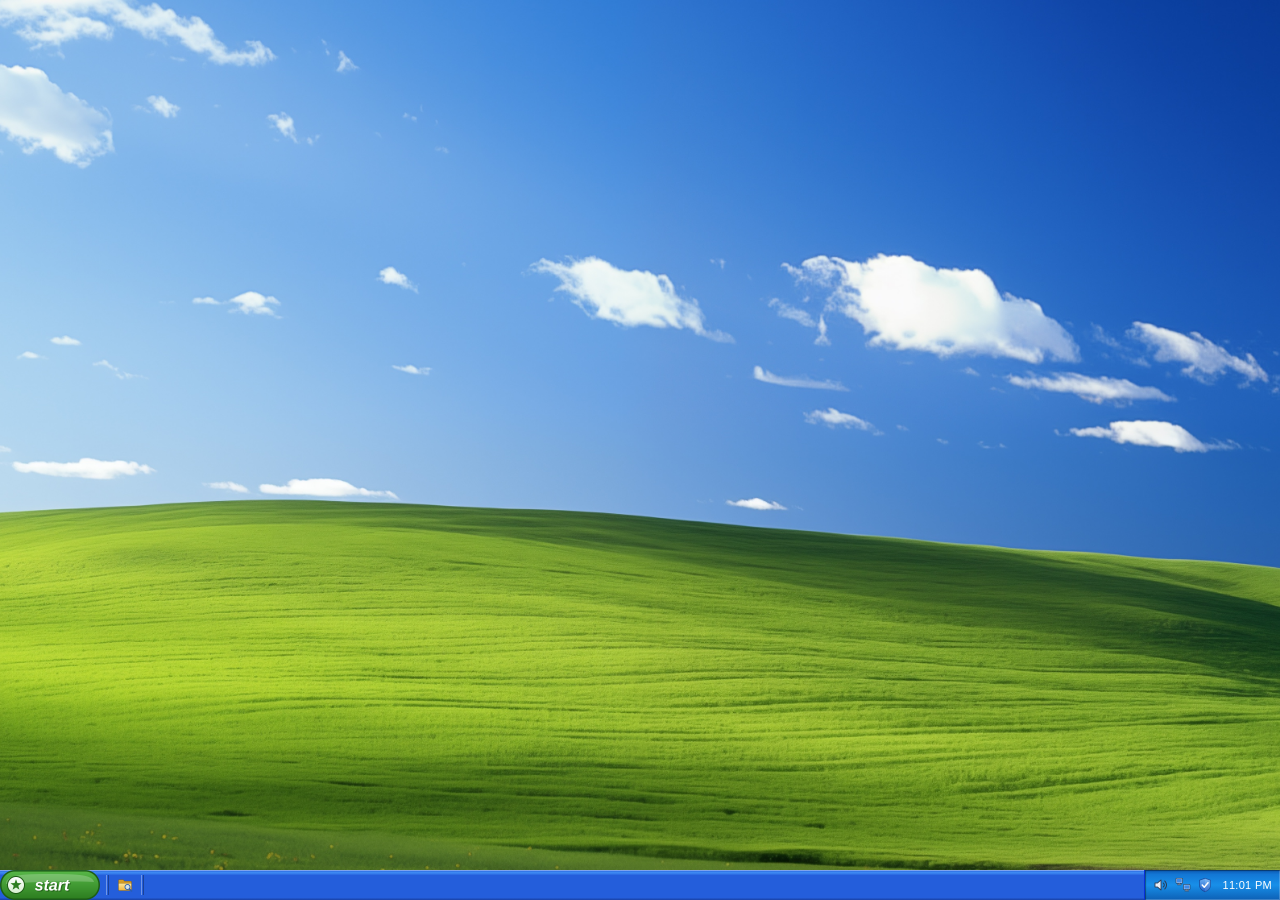
==== index.html @ ba03f67c "feat: complete Windows XP portfolio implementation with Luna desktop, taskbar, start menu, window ma" ====
<!DOCTYPE html>
<html lang="en">
<head>
  <meta charset="UTF-8">
  <meta name="viewport" content="width=device-width, initial-scale=1.0">
  <title>Pratyush Kumar - Windows XP Portfolio</title>
  <meta name="description" content="Personal portfolio of Pratyush Kumar, styled as a classic Windows XP desktop with interactive windows and file explorer.">
  <link rel="icon" href="assets/icons/favicon.png" type="image/png">

  <!-- Windows XP Stylesheets -->
  <link rel="stylesheet" href="css/base.css">
  <link rel="stylesheet" href="css/desktop.css">
  <link rel="stylesheet" href="css/taskbar.css">
  <link rel="stylesheet" href="css/start-menu.css">
  <link rel="stylesheet" href="css/window.css">
  <link rel="stylesheet" href="css/explorer.css">
</head>
<body>
  <noscript>
    <div style="padding: 24px; font-family: Tahoma, sans-serif; background: #ece9d8; color: #000; height: 100vh;">
      <h2>JavaScript Required</h2>
      <p>This Windows XP interactive portfolio requires JavaScript to render desktop windows, navigation, and file viewers.</p>
      <p>Please enable JavaScript in your browser settings to continue.</p>
    </div>
  </noscript>

  <!-- Desktop Surface -->
  <div id="desktop">
    <div id="window-container"></div>
  </div>

  <!-- Start Menu -->
  <nav id="start-menu" aria-label="Start Menu" role="menu">
    <div class="start-header">
      <div class="start-avatar">
        <img src="assets/icons/about-me.png" width="32" height="32" alt="User avatar">
      </div>
      <div class="start-username">Pratyush Kumar</div>
    </div>
    <ul class="start-items">
      <li>
        <button class="start-menu-item" data-window="about-me" role="menuitem" aria-label="Open About Me">
          <img src="assets/icons/about-me.png" width="32" height="32" alt="">
          <span class="start-item-text">
            <span class="start-item-title">About Me</span>
            <span class="start-item-subtitle">Bio, background & quick facts</span>
          </span>
        </button>
      </li>
      <li>
        <button class="start-menu-item" data-window="credibility" role="menuitem" aria-label="Open Credibility">
          <img src="assets/icons/credibility.png" width="32" height="32" alt="">
          <span class="start-item-text">
            <span class="start-item-title">Credibility</span>
            <span class="start-item-subtitle">Experience & achievements</span>
          </span>
        </button>
      </li>
      <li>
        <button class="start-menu-item" data-window="projects" role="menuitem" aria-label="Open Projects">
          <img src="assets/icons/projects.png" width="32" height="32" alt="">
          <span class="start-item-text">
            <span class="start-item-title">Projects</span>
            <span class="start-item-subtitle">Featured works & tech stacks</span>
          </span>
        </button>
      </li>
      <li>
        <button class="start-menu-item" data-window="contact" role="menuitem" aria-label="Open Contact">
          <img src="assets/icons/contact.png" width="32" height="32" alt="">
          <span class="start-item-text">
            <span class="start-item-title">Contact</span>
            <span class="start-item-subtitle">Get in touch & socials</span>
          </span>
        </button>
      </li>
    </ul>
  </nav>

  <!-- Taskbar -->
  <footer id="taskbar" role="region" aria-label="Taskbar">
    <div id="start-button-wrapper">
      <button id="start-button" aria-haspopup="true" aria-expanded="false" aria-label="Start menu">
        <img src="assets/icons/start-button.png" width="100" height="30" alt="Start">
      </button>
    </div>

    <div id="quick-launch">
      <div class="taskbar-divider" aria-hidden="true"></div>
      <button id="quick-launch-explorer" class="quick-launch-btn" title="Launch File Explorer" aria-label="File Explorer">
        <img src="assets/icons/explorer.png" width="16" height="16" alt="Explorer">
      </button>
      <div class="taskbar-divider" aria-hidden="true"></div>
    </div>

    <div id="taskbar-windows" role="group" aria-label="Running Applications"></div>

    <div id="system-tray" role="region" aria-label="System Tray">
      <img src="assets/icons/volume.png" width="16" height="16" class="tray-icon" alt="Volume" title="Volume">
      <img src="assets/icons/network.png" width="16" height="16" class="tray-icon" alt="Network" title="Network Connected">
      <img src="assets/icons/shield.png" width="16" height="16" class="tray-icon" alt="Security" title="Security Status: OK">
      <time id="tray-clock" aria-label="Current Time">12:00 PM</time>
    </div>
  </footer>

  <!-- Scripts in dependency order (Classic scripts, sharing window.XP) -->
  <script src="js/clock.js"></script>
  <script src="js/csv-viewer.js"></script>
  <script src="js/window-manager.js"></script>
  <script src="js/start-menu.js"></script>
  <script src="js/explorer.js"></script>
  <script src="js/main.js"></script>
</body>
</html>
---- css/base.css ----
/* Windows XP Luna - Base Styles & Variables */

:root {
  --xp-font-family: Tahoma, "Trebuchet MS", Verdana, Arial, sans-serif;
  
  /* Luna Blue Palette */
  --xp-blue-primary: #0058e6;
  --xp-blue-light: #3a93ff;
  --xp-blue-dark: #003db8;
  --xp-blue-border: #0055ea;
  --xp-blue-inactive: #7697ca;
  --xp-blue-inactive-border: #7f9db9;

  /* Window & System Colors */
  --xp-cream: #ece9d8;
  --xp-window-bg: #ece9d8;
  --xp-window-content-bg: #ffffff;
  --xp-text-main: #000000;
  --xp-text-muted: #555555;
  --xp-selection-bg: #316ac5;
  --xp-selection-text: #ffffff;
  --xp-border-shadow: #707070;
  --xp-border-light: #ffffff;
  --xp-fallback-bg: #3a6ea5;

  /* Taskbar Palette */
  --xp-taskbar-height: 30px;
  --xp-taskbar-bg: linear-gradient(to bottom, #245edb 0%, #3f8cf3 9%, #245edb 18%, #245edb 92%, #1941a5 100%);
  --xp-tray-bg: linear-gradient(to bottom, #0c59b2 0%, #1377d5 15%, #188fe9 50%, #0d60b5 100%);
  
  /* Gradients */
  --xp-titlebar-active: linear-gradient(to bottom, #0058e6 0%, #3a93ff 12%, #0855dd 40%, #0045cb 88%, #0036a7 100%);
  --xp-titlebar-inactive: linear-gradient(to bottom, #7697ca 0%, #a2bce8 12%, #7a97cb 40%, #6885b8 88%, #5d77a5 100%);
}

*, *::before, *::after {
  box-sizing: border-box;
  margin: 0;
  padding: 0;
}

html, body {
  width: 100%;
  height: 100%;
  overflow: hidden;
  font-family: var(--xp-font-family);
  font-size: 12px;
  color: var(--xp-text-main);
  background-color: var(--xp-fallback-bg);
  -webkit-font-smoothing: antialiased;
  -moz-osx-font-smoothing: grayscale;
  user-select: none;
  -webkit-user-select: none;
}

/* Accessible focus styling */
:focus-visible {
  outline: 1px dotted #000000;
  outline-offset: -2px;
}

/* Reduced motion support */
@media (prefers-reduced-motion: reduce) {
  *, *::before, *::after {
    animation-duration: 0.01ms !important;
    animation-iteration-count: 1 !important;
    transition-duration: 0.01ms !important;
    scroll-behavior: auto !important;
  }
}

/* XP Button Utility */
.xp-button {
  font-family: var(--xp-font-family);
  font-size: 11px;
  color: #000000;
  background: linear-gradient(to bottom, #ffffff 0%, #ece9d8 15%, #dfdccb 85%, #d0cdc0 100%);
  border: 1px solid #003c74;
  border-radius: 3px;
  padding: 3px 12px;
  cursor: pointer;
  box-shadow: inset 1px 1px 0 #ffffff, inset -1px -1px 0 #c2c0b0;
  text-decoration: none;
  display: inline-flex;
  align-items: center;
  justify-content: center;
  gap: 5px;
}

.xp-button:hover {
  background: linear-gradient(to bottom, #fff8e8 0%, #fedb9b 15%, #fec867 85%, #feb93a 100%);
  border-color: #e59700;
}

.xp-button:active {
  background: linear-gradient(to bottom, #dbd7c5 0%, #ece9d8 100%);
  box-shadow: inset 1px 1px 2px rgba(0, 0, 0, 0.4);
}

.xp-button:disabled {
  opacity: 0.6;
  cursor: not-allowed;
  filter: grayscale(1);
}
---- css/desktop.css ----
/* Windows XP Desktop Layer */

#desktop {
  position: absolute;
  top: 0;
  left: 0;
  right: 0;
  bottom: var(--xp-taskbar-height);
  background-color: var(--xp-fallback-bg);
  background-image: url("../assets/wallpaper/background.jpg");
  background-size: cover;
  background-position: center;
  background-repeat: no-repeat;
  overflow: hidden;
}

#window-container {
  position: absolute;
  top: 0;
  left: 0;
  width: 100%;
  height: 100%;
  pointer-events: none;
}

#window-container > * {
  pointer-events: auto;
}
---- css/taskbar.css ----
/* Windows XP Taskbar */

#taskbar {
  position: fixed;
  bottom: 0;
  left: 0;
  right: 0;
  height: var(--xp-taskbar-height);
  background: var(--xp-taskbar-bg);
  display: flex;
  align-items: center;
  z-index: 10000;
  box-shadow: inset 0 1px 0 rgba(255, 255, 255, 0.4);
  user-select: none;
}

/* Start Button */
#start-button-wrapper {
  flex-shrink: 0;
  height: 30px;
}

#start-button {
  background: none;
  border: none;
  padding: 0;
  margin: 0;
  width: 100px;
  height: 30px;
  cursor: pointer;
  display: block;
  outline: none;
  border-radius: 0 8px 8px 0;
}

#start-button img {
  width: 100px;
  height: 30px;
  display: block;
  pointer-events: none;
}

#start-button:hover img {
  filter: brightness(1.06);
}

#start-button:active img,
#start-button.active img {
  filter: brightness(0.9) contrast(1.1);
}

#start-button:focus-visible {
  outline: 1px dotted #ffffff;
  outline-offset: -2px;
}

/* Quick Launch Area */
#quick-launch {
  display: flex;
  align-items: center;
  height: 100%;
  padding: 0 4px;
  gap: 3px;
  position: relative;
  flex-shrink: 0;
}

.taskbar-divider {
  width: 3px;
  height: 20px;
  margin: 0 2px;
  border-left: 1px solid rgba(255, 255, 255, 0.35);
  border-right: 1px solid rgba(0, 0, 0, 0.3);
}

.quick-launch-btn {
  background: transparent;
  border: 1px solid transparent;
  border-radius: 2px;
  padding: 2px;
  cursor: pointer;
  display: flex;
  align-items: center;
  justify-content: center;
  width: 22px;
  height: 22px;
}

.quick-launch-btn:hover {
  background: rgba(255, 255, 255, 0.2);
  border-color: rgba(255, 255, 255, 0.4);
}

.quick-launch-btn:active {
  background: rgba(0, 0, 0, 0.2);
  border-color: rgba(0, 0, 0, 0.4);
}

.quick-launch-btn img {
  width: 16px;
  height: 16px;
  display: block;
}

/* Open Windows List in Taskbar */
#taskbar-windows {
  display: flex;
  align-items: center;
  gap: 3px;
  flex: 1;
  height: 100%;
  padding: 0 4px;
  overflow-x: hidden;
}

.taskbar-item {
  display: flex;
  align-items: center;
  gap: 5px;
  height: 24px;
  min-width: 36px;
  max-width: 160px;
  padding: 0 6px;
  background: linear-gradient(to bottom, #3c8bf0 0%, #225ad7 15%, #1841a3 100%);
  border: 1px solid #002275;
  border-radius: 3px;
  box-shadow: inset 1px 1px 0 rgba(255, 255, 255, 0.4);
  color: #ffffff;
  font-family: var(--xp-font-family);
  font-size: 11px;
  cursor: pointer;
  outline: none;
  text-align: left;
  flex: 1 1 auto;
}

.taskbar-item:hover {
  background: linear-gradient(to bottom, #5ba2ff 0%, #3a75e8 15%, #2554bd 100%);
}

.taskbar-item.active {
  background: linear-gradient(to bottom, #143588 0%, #1a44aa 20%, #2458c8 100%);
  box-shadow: inset 1px 1px 2px rgba(0, 0, 0, 0.7);
  border-color: #0b2156;
}

.taskbar-item img {
  width: 16px;
  height: 16px;
  flex-shrink: 0;
}

.taskbar-item-title {
  white-space: nowrap;
  overflow: hidden;
  text-overflow: ellipsis;
  flex: 1;
}

/* System Tray */
#system-tray {
  height: 100%;
  background: var(--xp-tray-bg);
  border-left: 1px solid #0831d9;
  box-shadow: inset 1px 1px 1px rgba(0, 0, 0, 0.4), inset -1px -1px 0 rgba(255, 255, 255, 0.2);
  display: flex;
  align-items: center;
  padding: 0 8px;
  gap: 6px;
  flex-shrink: 0;
}

.tray-icon {
  width: 16px;
  height: 16px;
  display: block;
}

#tray-clock {
  color: #ffffff;
  font-size: 11px;
  padding-left: 4px;
  cursor: default;
  white-space: nowrap;
  letter-spacing: 0.3px;
}

/* Responsive adjustments */
@media (max-width: 700px) {
  .taskbar-item-title {
    display: none;
  }
  .taskbar-item {
    max-width: 32px;
    min-width: 28px;
    padding: 0;
    justify-content: center;
  }
  #quick-launch {
    padding: 0 2px;
  }
}
---- css/start-menu.css ----
/* Windows XP Start Menu */

#start-menu {
  position: fixed;
  bottom: var(--xp-taskbar-height);
  left: 0;
  width: 280px;
  max-width: 95vw;
  background-color: #ffffff;
  border: 2px solid #0055ea;
  border-bottom: none;
  border-radius: 8px 8px 0 0;
  box-shadow: 2px -3px 12px rgba(0, 0, 0, 0.45);
  display: none;
  flex-direction: column;
  z-index: 10001;
  overflow: hidden;
  user-select: none;
}

#start-menu.open {
  display: flex;
}

/* Header */
.start-header {
  background: linear-gradient(to bottom, #1852cf 0%, #2062dc 15%, #2467e2 100%);
  padding: 10px 14px;
  display: flex;
  align-items: center;
  gap: 10px;
  border-bottom: 2px solid #ff9b00;
  box-shadow: inset 0 1px 0 rgba(255, 255, 255, 0.4);
}

.start-avatar {
  width: 38px;
  height: 38px;
  border-radius: 4px;
  border: 2px solid #ffffff;
  box-shadow: 0 1px 3px rgba(0, 0, 0, 0.5);
  background-color: #3a6ea5;
  display: flex;
  align-items: center;
  justify-content: center;
  overflow: hidden;
}

.start-avatar img {
  width: 32px;
  height: 32px;
}

.start-username {
  color: #ffffff;
  font-size: 14px;
  font-weight: bold;
  text-shadow: 1px 1px 2px rgba(0, 0, 0, 0.8);
  letter-spacing: 0.3px;
}

/* Menu Items List */
.start-items {
  list-style: none;
  padding: 6px 4px;
  display: flex;
  flex-direction: column;
  gap: 2px;
  background-color: #ffffff;
}

.start-menu-item {
  width: 100%;
  display: flex;
  align-items: center;
  gap: 12px;
  padding: 8px 10px;
  border: 1px solid transparent;
  border-radius: 3px;
  background: transparent;
  cursor: pointer;
  text-align: left;
  font-family: var(--xp-font-family);
  transition: none;
  outline: none;
}

.start-menu-item:hover,
.start-menu-item:focus-visible {
  background: #316ac5;
  border-color: #1941a5;
}

.start-menu-item img {
  width: 32px;
  height: 32px;
  flex-shrink: 0;
}

.start-item-text {
  display: flex;
  flex-direction: column;
}

.start-item-title {
  font-size: 12px;
  font-weight: bold;
  color: #000000;
}

.start-item-subtitle {
  font-size: 10px;
  color: #666666;
}

.start-menu-item:hover .start-item-title,
.start-menu-item:focus-visible .start-item-title,
.start-menu-item:hover .start-item-subtitle,
.start-menu-item:focus-visible .start-item-subtitle {
  color: #ffffff;
}
---- css/window.css ----
/* Windows XP Window Manager Styles */

.xp-window {
  position: absolute;
  display: flex;
  flex-direction: column;
  background-color: var(--xp-cream);
  border: 3px solid var(--xp-blue-border);
  border-radius: 8px 8px 0 0;
  box-shadow: 2px 4px 16px rgba(0, 0, 0, 0.45);
  min-width: 300px;
  min-height: 200px;
  overflow: hidden;
  user-select: none;
}

.xp-window.inactive {
  border-color: var(--xp-blue-inactive-border);
}

.xp-window.minimized {
  display: none !important;
}

.xp-window.maximized {
  top: 0 !important;
  left: 0 !important;
  width: 100% !important;
  height: 100% !important;
  border-radius: 0 !important;
  border: none !important;
  box-shadow: none !important;
}

/* Title Bar */
.window-titlebar {
  height: 28px;
  background: var(--xp-titlebar-active);
  display: flex;
  align-items: center;
  justify-content: space-between;
  padding: 0 4px 0 6px;
  color: #ffffff;
  cursor: default;
  touch-action: none;
  border-radius: 5px 5px 0 0;
  flex-shrink: 0;
}

.xp-window.inactive .window-titlebar {
  background: var(--xp-titlebar-inactive);
}

.xp-window.maximized .window-titlebar {
  border-radius: 0;
}

.titlebar-info {
  display: flex;
  align-items: center;
  gap: 6px;
  flex: 1;
  overflow: hidden;
}

.titlebar-icon {
  width: 16px;
  height: 16px;
  flex-shrink: 0;
  pointer-events: none;
}

.titlebar-title {
  font-size: 12px;
  font-weight: bold;
  text-shadow: 1px 1px 1px rgba(0, 0, 0, 0.8);
  white-space: nowrap;
  overflow: hidden;
  text-overflow: ellipsis;
}

.xp-window.inactive .titlebar-title {
  color: #e4eaf5;
  text-shadow: none;
}

/* Window Control Buttons */
.window-controls {
  display: flex;
  align-items: center;
  gap: 2px;
  flex-shrink: 0;
}

.win-btn {
  background: transparent;
  border: none;
  padding: 0;
  margin: 0;
  cursor: pointer;
  display: flex;
  align-items: center;
  justify-content: center;
  width: 21px;
  height: 21px;
  outline: none;
}

.win-btn img {
  width: 21px;
  height: 21px;
  display: block;
  pointer-events: none;
}

.win-btn:hover img {
  filter: brightness(1.12);
}

.win-btn:active img {
  filter: brightness(0.88);
}

.win-btn:focus-visible {
  outline: 1px dotted #ffffff;
}

/* Window Body */
.window-body {
  flex: 1;
  display: flex;
  flex-direction: column;
  overflow: hidden;
  background-color: var(--xp-cream);
  padding: 3px;
}

.window-content {
  flex: 1;
  background-color: var(--xp-window-content-bg);
  border: 1px solid #7f9db9;
  border-top-color: #555555;
  border-left-color: #555555;
  overflow: auto;
  padding: 16px;
  user-select: text;
  font-size: 12px;
  line-height: 1.5;
  color: #000000;
}

/* Status Bar */
.window-statusbar {
  height: 20px;
  background-color: var(--xp-cream);
  border-top: 1px solid #d4d0c8;
  display: flex;
  align-items: center;
  padding: 0 6px;
  font-size: 11px;
  color: #444444;
  flex-shrink: 0;
  gap: 8px;
}

.statusbar-panel {
  border: 1px inset #d4d0c8;
  padding: 1px 4px;
  height: 16px;
  display: flex;
  align-items: center;
}

/* Content Typography & Shared Widgets */
.content-section {
  margin-bottom: 20px;
}

.content-section:last-child {
  margin-bottom: 0;
}

.content-title {
  font-size: 16px;
  font-weight: bold;
  color: #0a246a;
  border-bottom: 2px solid #0055ea;
  padding-bottom: 4px;
  margin-bottom: 12px;
}

.content-subtitle {
  font-size: 13px;
  font-weight: bold;
  color: #245edb;
  margin: 12px 0 6px 0;
}

.content-lead {
  font-size: 13px;
  color: #222222;
  margin-bottom: 12px;
  line-height: 1.6;
}

/* About Me specific */
.bio-layout {
  display: flex;
  gap: 16px;
  margin-bottom: 16px;
  align-items: flex-start;
}

.bio-text {
  flex: 1;
}

.quick-facts {
  list-style: none;
  background-color: #f7f6f0;
  border: 1px solid #d4d0c8;
  padding: 10px 12px;
  border-radius: 4px;
  display: flex;
  flex-direction: column;
  gap: 6px;
}

.quick-facts li {
  display: flex;
  gap: 8px;
}

.fact-label {
  font-weight: bold;
  color: #0a246a;
  min-width: 90px;
}

/* Credibility items */
.cred-list {
  list-style: none;
  display: flex;
  flex-direction: column;
  gap: 12px;
}

.cred-item {
  border: 1px solid #d4d0c8;
  background-color: #faf9f5;
  padding: 10px 12px;
  border-radius: 3px;
  border-left: 4px solid #0055ea;
}

.cred-item-header {
  display: flex;
  align-items: baseline;
  justify-content: space-between;
  gap: 8px;
  margin-bottom: 4px;
}

.cred-title {
  font-size: 13px;
  font-weight: bold;
  color: #000000;
}

.cred-year {
  font-size: 11px;
  font-weight: bold;
  color: #0055ea;
  background: #e6efff;
  padding: 2px 6px;
  border-radius: 3px;
}

.cred-desc {
  font-size: 12px;
  color: #444444;
  line-height: 1.4;
}

/* Projects cards */
.projects-grid {
  display: flex;
  flex-direction: column;
  gap: 14px;
}

.project-card {
  border: 1px solid #b5b1a0;
  background-color: #faf9f5;
  padding: 12px 14px;
  border-radius: 4px;
  box-shadow: 1px 1px 3px rgba(0, 0, 0, 0.05);
}

.project-card-header {
  margin-bottom: 6px;
}

.project-card-title {
  font-size: 14px;
  font-weight: bold;
  color: #0a246a;
}

.project-desc {
  font-size: 12px;
  color: #333333;
  margin-bottom: 10px;
  line-height: 1.5;
}

.project-tags {
  display: flex;
  flex-wrap: wrap;
  gap: 5px;
  margin-bottom: 10px;
}

.project-tag {
  background-color: #e4eefb;
  border: 1px solid #a3c4f3;
  color: #083b8a;
  font-size: 10px;
  padding: 2px 6px;
  border-radius: 3px;
}

.project-links {
  display: flex;
  gap: 8px;
}

/* Contact items */
.contact-list {
  list-style: none;
  display: flex;
  flex-direction: column;
  gap: 10px;
  margin-bottom: 16px;
}

.contact-item {
  display: flex;
  align-items: center;
  gap: 10px;
  padding: 8px 10px;
  background: #faf9f5;
  border: 1px solid #d4d0c8;
  border-radius: 3px;
}

.contact-label {
  font-weight: bold;
  min-width: 80px;
  color: #0a246a;
}

.contact-link {
  color: #0055ea;
  text-decoration: underline;
  word-break: break-all;
}

.copy-feedback {
  font-size: 11px;
  color: #008800;
  font-weight: bold;
  margin-left: 8px;
  display: none;
}

.copy-feedback.show {
  display: inline;
}

/* Loading & Error States */
.window-state-box {
  display: flex;
  flex-direction: column;
  align-items: center;
  justify-content: center;
  height: 100%;
  padding: 20px;
  text-align: center;
  color: #555555;
}

.window-error-box {
  border: 1px solid #d9534f;
  background-color: #fdf7f7;
  color: #a94442;
  padding: 16px;
  border-radius: 4px;
}

.window-error-box h3 {
  margin-bottom: 6px;
  color: #c9302c;
}

/* Responsive Window Rules */
@media (max-width: 700px) {
  .xp-window {
    top: 0 !important;
    left: 0 !important;
    width: 100% !important;
    height: 100% !important;
    border-radius: 0 !important;
    border: none !important;
    box-shadow: none !important;
  }
  .window-titlebar {
    border-radius: 0 !important;
  }
}
---- css/explorer.css ----
/* Windows XP File Explorer & Viewers Styles */

.explorer-window-layout {
  display: flex;
  flex-direction: column;
  height: 100%;
  width: 100%;
  overflow: hidden;
  background-color: var(--xp-cream);
}

/* Toolbar */
.explorer-toolbar {
  display: flex;
  align-items: center;
  gap: 4px;
  padding: 3px 6px;
  background-color: var(--xp-cream);
  border-bottom: 1px solid #d4d0c8;
  flex-shrink: 0;
}

.explorer-toolbar-btn {
  display: inline-flex;
  align-items: center;
  gap: 4px;
  background: transparent;
  border: 1px solid transparent;
  border-radius: 3px;
  padding: 3px 6px;
  font-family: var(--xp-font-family);
  font-size: 11px;
  color: #000000;
  cursor: pointer;
  outline: none;
}

.explorer-toolbar-btn:not(:disabled):hover {
  background: linear-gradient(to bottom, #ffffff, #ece9d8);
  border-color: #707070;
  box-shadow: inset 1px 1px 0 #ffffff;
}

.explorer-toolbar-btn:not(:disabled):active {
  background: #dbd7c5;
  box-shadow: inset 1px 1px 2px rgba(0, 0, 0, 0.4);
}

.explorer-toolbar-btn:disabled {
  opacity: 0.4;
  cursor: not-allowed;
  filter: grayscale(1);
}

.explorer-toolbar-btn img {
  width: 16px;
  height: 16px;
  display: block;
}

.toolbar-separator {
  width: 1px;
  height: 18px;
  background-color: #d4d0c8;
  margin: 0 4px;
}

/* Address Bar */
.explorer-address-bar {
  display: flex;
  align-items: center;
  gap: 6px;
  padding: 3px 6px;
  background-color: var(--xp-cream);
  border-bottom: 1px solid #999999;
  flex-shrink: 0;
}

.address-label {
  font-size: 11px;
  color: #444444;
}

.address-input-box {
  flex: 1;
  height: 22px;
  background-color: #ffffff;
  border: 1px solid #7f9db9;
  display: flex;
  align-items: center;
  padding: 0 6px;
  gap: 4px;
  font-size: 11px;
  color: #000000;
  overflow: hidden;
  white-space: nowrap;
}

.address-input-box img {
  width: 16px;
  height: 16px;
  flex-shrink: 0;
}

.address-text {
  overflow: hidden;
  text-overflow: ellipsis;
  user-select: text;
}

/* Main Explorer Pane */
.explorer-pane {
  flex: 1;
  background-color: #ffffff;
  border: 1px solid #7f9db9;
  border-top-color: #555555;
  border-left-color: #555555;
  margin: 2px 3px;
  overflow-y: auto;
  padding: 12px;
  user-select: none;
}

.explorer-grid {
  display: grid;
  grid-template-columns: repeat(auto-fill, minmax(84px, 1fr));
  gap: 12px 8px;
  align-items: start;
}

.explorer-item {
  display: flex;
  flex-direction: column;
  align-items: center;
  text-align: center;
  cursor: pointer;
  padding: 4px;
  border: 1px solid transparent;
  border-radius: 2px;
  background: transparent;
  outline: none;
  width: 100%;
}

.explorer-item:hover {
  background-color: #eef5ff;
  border-color: #b5d5ff;
}

.explorer-item.selected,
.explorer-item:focus-visible {
  background-color: #dbeaff;
  border-color: #7da2ce;
}

.explorer-item img {
  width: 32px;
  height: 32px;
  display: block;
  pointer-events: none;
}

.explorer-item-name {
  font-family: var(--xp-font-family);
  font-size: 11px;
  color: #000000;
  margin-top: 4px;
  word-break: break-word;
  max-width: 100%;
  padding: 1px 3px;
  border-radius: 2px;
  line-height: 1.2;
}

.explorer-item.selected .explorer-item-name,
.explorer-item:focus-visible .explorer-item-name {
  background-color: var(--xp-selection-bg);
  color: var(--xp-selection-text);
}

/* CSV Viewer */
.csv-viewer-container {
  display: flex;
  flex-direction: column;
  height: 100%;
  width: 100%;
  overflow: hidden;
}

.csv-toolbar {
  display: flex;
  align-items: center;
  justify-content: space-between;
  padding: 6px 10px;
  background-color: var(--xp-cream);
  border-bottom: 1px solid #d4d0c8;
  flex-shrink: 0;
  gap: 10px;
}

.csv-meta-info {
  display: flex;
  align-items: center;
  gap: 10px;
  font-size: 11px;
}

.csv-badge {
  background-color: #e4eefb;
  border: 1px solid #a3c4f3;
  color: #083b8a;
  padding: 2px 6px;
  border-radius: 3px;
  font-weight: bold;
}

.csv-table-wrapper {
  flex: 1;
  overflow: auto;
  background-color: #ffffff;
  border: 1px solid #7f9db9;
  border-top-color: #555555;
  border-left-color: #555555;
  margin: 2px 3px;
}

.csv-table {
  width: 100%;
  border-collapse: collapse;
  font-family: var(--xp-font-family);
  font-size: 11px;
  text-align: left;
}

.csv-table th {
  position: sticky;
  top: 0;
  background: linear-gradient(to bottom, #f7f6f0 0%, #ebe7d6 100%);
  border: 1px solid #c2c0b0;
  border-top: none;
  padding: 5px 8px;
  font-weight: bold;
  color: #000000;
  white-space: nowrap;
  box-shadow: 0 1px 2px rgba(0, 0, 0, 0.1);
  z-index: 2;
}

.csv-table td {
  border: 1px solid #e0dfd5;
  padding: 4px 8px;
  white-space: nowrap;
  color: #111111;
  user-select: text;
}

.csv-table tr:nth-child(even) td {
  background-color: #fbfbf8;
}

.csv-table tr:hover td {
  background-color: #edf4ff;
}

.csv-row-note {
  padding: 6px 10px;
  font-size: 11px;
  color: #666666;
  font-style: italic;
  background-color: #f7f6f0;
  border-top: 1px solid #d4d0c8;
}

/* PDF Viewer */
.pdf-viewer-container {
  display: flex;
  flex-direction: column;
  height: 100%;
  width: 100%;
  overflow: hidden;
}

.pdf-toolbar {
  display: flex;
  align-items: center;
  justify-content: space-between;
  padding: 6px 10px;
  background-color: var(--xp-cream);
  border-bottom: 1px solid #d4d0c8;
  flex-shrink: 0;
  gap: 10px;
}

.pdf-frame-wrapper {
  flex: 1;
  border: 1px solid #7f9db9;
  border-top-color: #555555;
  border-left-color: #555555;
  margin: 2px 3px;
  background-color: #525659;
  position: relative;
}

.pdf-frame {
  width: 100%;
  height: 100%;
  border: none;
  display: block;
}
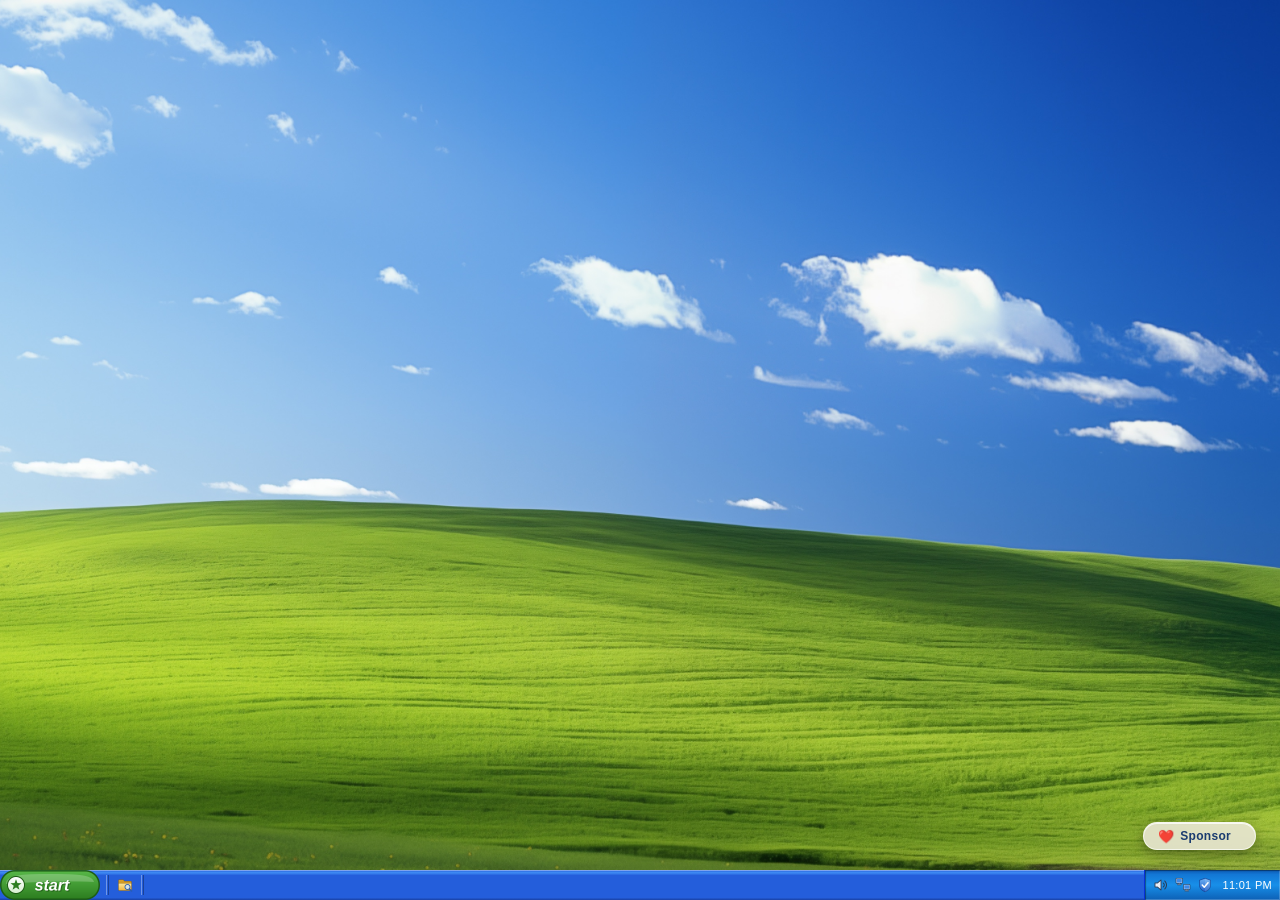
==== commit 2b6ecef4: "feat: add desktop sponsor pill with Razorpay payment button" ====
--- a/index.html
+++ b/index.html
@@ -14,6 +14,7 @@
   <link rel="stylesheet" href="css/start-menu.css">
   <link rel="stylesheet" href="css/window.css">
   <link rel="stylesheet" href="css/explorer.css">
+  <link rel="stylesheet" href="css/certifications.css">
 </head>
 <body>
   <noscript>
@@ -26,6 +27,19 @@
 
   <!-- Desktop Surface -->
   <div id="desktop">
+    <!-- Native Desktop Surface Item: Sponsor Pill -->
+    <div id="desktop-sponsor-pill" class="xp-desktop-sponsor-pill" role="complementary" aria-label="Sponsor Creator">
+      <div class="sponsor-pill-label">
+        <span class="sponsor-icon" aria-hidden="true">❤️</span>
+        <span class="sponsor-text">Sponsor</span>
+      </div>
+      <div class="sponsor-pill-action">
+        <form>
+          <script src="https://checkout.razorpay.com/v1/payment-button.js" data-payment_button_id="pl_U4bDwhWftmAWIS" async></script>
+        </form>
+      </div>
+    </div>
+
     <div id="window-container"></div>
   </div>
 
@@ -109,6 +123,8 @@
   <script src="js/window-manager.js"></script>
   <script src="js/start-menu.js"></script>
   <script src="js/explorer.js"></script>
+  <script src="js/picture-viewer.js"></script>
+  <script src="js/certifications.js"></script>
   <script src="js/main.js"></script>
 </body>
 </html>
--- a/css/desktop.css
+++ b/css/desktop.css
@@ -26,3 +26,105 @@
 #window-container > * {
   pointer-events: auto;
 }
+
+/* ==========================================================================
+   Desktop Surface Item: Minimalist Sponsor Pill
+   ========================================================================== */
+
+#desktop-sponsor-pill {
+  position: absolute;
+  bottom: 20px;
+  right: 24px;
+  display: inline-flex;
+  align-items: center;
+  gap: 12px;
+  padding: 6px 12px 6px 14px;
+  background: rgba(236, 233, 216, 0.88);
+  backdrop-filter: blur(6px);
+  -webkit-backdrop-filter: blur(6px);
+  border: 1px solid rgba(255, 255, 255, 0.7);
+  box-shadow: 0 4px 12px rgba(0, 0, 0, 0.35), inset 0 1px 0 rgba(255, 255, 255, 0.8);
+  border-radius: 24px;
+  z-index: 1;
+  pointer-events: auto;
+  font-family: var(--xp-font-family);
+  transition: transform 0.15s ease, box-shadow 0.15s ease, background-color 0.15s ease;
+  user-select: none;
+}
+
+#desktop-sponsor-pill:hover {
+  background: rgba(236, 233, 216, 0.98);
+  box-shadow: 0 6px 16px rgba(0, 0, 0, 0.45);
+  transform: translateY(-1px);
+}
+
+.sponsor-pill-label {
+  display: flex;
+  align-items: center;
+  gap: 6px;
+  font-size: 12px;
+  font-weight: 700;
+  color: #1a3b70;
+  letter-spacing: 0.3px;
+}
+
+.sponsor-icon {
+  font-size: 13px;
+  line-height: 1;
+}
+
+.sponsor-pill-action {
+  display: flex;
+  align-items: center;
+}
+
+.sponsor-pill-action form {
+  margin: 0;
+  padding: 0;
+  display: flex;
+  align-items: center;
+}
+
+/* Razorpay injects span.razorpay-payment-button > a.PaymentButton (160x40).
+   Size the pill around that native button instead of restyling its internals. */
+.sponsor-pill-action .razorpay-payment-button {
+  display: inline-flex;
+  align-items: center;
+  flex-shrink: 0;
+  transition: filter 0.15s ease;
+}
+
+.sponsor-pill-action .razorpay-payment-button:hover {
+  filter: brightness(1.06);
+}
+
+/* Razorpay's injected stylesheet removes the anchor outline. Restore it. */
+.sponsor-pill-action .PaymentButton:focus-visible {
+  outline: 2px solid #0058e6 !important;
+  outline-offset: 2px !important;
+}
+
+@media (max-width: 700px) {
+  #desktop-sponsor-pill {
+    bottom: 12px;
+    right: 12px;
+    padding: 5px 10px 5px 12px;
+    gap: 8px;
+    border-radius: 20px;
+  }
+
+  .sponsor-pill-label .sponsor-text {
+    font-size: 11px;
+  }
+}
+
+@media (max-width: 340px) {
+  #desktop-sponsor-pill {
+    gap: 6px;
+    padding-left: 10px;
+  }
+
+  .sponsor-pill-label .sponsor-text {
+    display: none;
+  }
+}
--- a/css/window.css
+++ b/css/window.css
@@ -237,50 +237,6 @@
   min-width: 90px;
 }
 
-/* Credibility items */
-.cred-list {
-  list-style: none;
-  display: flex;
-  flex-direction: column;
-  gap: 12px;
-}
-
-.cred-item {
-  border: 1px solid #d4d0c8;
-  background-color: #faf9f5;
-  padding: 10px 12px;
-  border-radius: 3px;
-  border-left: 4px solid #0055ea;
-}
-
-.cred-item-header {
-  display: flex;
-  align-items: baseline;
-  justify-content: space-between;
-  gap: 8px;
-  margin-bottom: 4px;
-}
-
-.cred-title {
-  font-size: 13px;
-  font-weight: bold;
-  color: #000000;
-}
-
-.cred-year {
-  font-size: 11px;
-  font-weight: bold;
-  color: #0055ea;
-  background: #e6efff;
-  padding: 2px 6px;
-  border-radius: 3px;
-}
-
-.cred-desc {
-  font-size: 12px;
-  color: #444444;
-  line-height: 1.4;
-}
 
 /* Projects cards */
 .projects-grid {
--- a/css/certifications.css
+++ b/css/certifications.css
@@ -0,0 +1,569 @@
+/* Windows XP "My Certifications" Explorer & Picture Viewer Styles */
+
+.cert-explorer-layout {
+  display: flex;
+  flex-direction: column;
+  height: 100%;
+  width: 100%;
+  overflow: hidden;
+  background-color: var(--xp-cream);
+  font-family: var(--xp-font-family);
+  user-select: none;
+}
+
+.cert-body-layout {
+  display: flex;
+  flex: 1;
+  overflow: hidden;
+  background-color: #ffffff;
+}
+
+/* ==========================================================================
+   Left Task Pane (Classic Windows XP Luna Blue Tasks)
+   ========================================================================== */
+.cert-task-pane {
+  width: 220px;
+  min-width: 200px;
+  background: linear-gradient(to bottom, #7ba2e7 0%, #6375d6 100%);
+  padding: 10px 8px;
+  display: flex;
+  flex-direction: column;
+  gap: 10px;
+  overflow-y: auto;
+  border-right: 1px solid #0055ea;
+  flex-shrink: 0;
+}
+
+.xp-task-box {
+  border-radius: 4px;
+  overflow: hidden;
+  box-shadow: 1px 1px 3px rgba(0, 0, 0, 0.2);
+}
+
+/* Primary Header */
+.xp-task-header {
+  background: linear-gradient(to right, #215dc6 0%, #3880f0 100%);
+  color: #ffffff;
+  font-weight: bold;
+  font-size: 11px;
+  height: 25px;
+  padding: 0 8px;
+  display: flex;
+  align-items: center;
+  justify-content: space-between;
+  cursor: pointer;
+  text-shadow: 1px 1px 1px rgba(0, 0, 0, 0.4);
+}
+
+/* Secondary Header */
+.xp-task-box.secondary .xp-task-header {
+  background: linear-gradient(to right, #ffffff 0%, #c6d3f7 100%);
+  color: #215dc6;
+  text-shadow: none;
+}
+
+.xp-task-chevron {
+  width: 16px;
+  height: 16px;
+  border-radius: 50%;
+  background-color: rgba(255, 255, 255, 0.3);
+  display: flex;
+  align-items: center;
+  justify-content: center;
+  font-size: 9px;
+  line-height: 1;
+  transition: transform 0.15s ease;
+}
+
+.xp-task-box.secondary .xp-task-chevron {
+  background-color: rgba(33, 93, 198, 0.2);
+  color: #215dc6;
+}
+
+.xp-task-box.collapsed .xp-task-chevron {
+  transform: rotate(-90deg);
+}
+
+.xp-task-body {
+  background: linear-gradient(to right, #ffffff 0%, #e7efff 100%);
+  border: 1px solid #7ba2e7;
+  border-top: none;
+  padding: 8px 10px;
+  display: flex;
+  flex-direction: column;
+  gap: 6px;
+  font-size: 11px;
+}
+
+.xp-task-box.collapsed .xp-task-body {
+  display: none;
+}
+
+/* Task Action Links */
+.xp-task-link {
+  display: flex;
+  align-items: center;
+  gap: 6px;
+  color: #0c329b;
+  text-decoration: none;
+  cursor: pointer;
+  background: none;
+  border: none;
+  font-family: inherit;
+  font-size: 11px;
+  padding: 2px 0;
+  text-align: left;
+}
+
+.xp-task-link:hover:not(:disabled) {
+  text-decoration: underline;
+  color: #3880f0;
+}
+
+.xp-task-link:disabled {
+  opacity: 0.45;
+  cursor: not-allowed;
+  filter: grayscale(1);
+}
+
+.xp-task-icon {
+  width: 14px;
+  height: 14px;
+  flex-shrink: 0;
+}
+
+/* Categories List */
+.xp-category-item {
+  display: flex;
+  align-items: center;
+  justify-content: space-between;
+  padding: 3px 6px;
+  border-radius: 2px;
+  color: #0c329b;
+  cursor: pointer;
+  font-size: 11px;
+  border: 1px solid transparent;
+}
+
+.xp-category-item:hover {
+  background-color: rgba(56, 128, 240, 0.15);
+  text-decoration: underline;
+}
+
+.xp-category-item.active {
+  background-color: var(--xp-selection-bg);
+  color: #ffffff;
+  font-weight: bold;
+  text-decoration: none;
+  border-color: #1941a5;
+}
+
+.xp-cat-count {
+  font-size: 10px;
+  opacity: 0.85;
+}
+
+/* Details Panel Item */
+.cert-details-card {
+  display: flex;
+  flex-direction: column;
+  gap: 6px;
+  font-size: 11px;
+  color: #222222;
+}
+
+.cert-details-preview {
+  width: 100%;
+  height: 90px;
+  background-color: #ffffff;
+  border: 1px solid #7ba2e7;
+  display: flex;
+  align-items: center;
+  justify-content: center;
+  box-shadow: inset 0 0 4px rgba(0, 0, 0, 0.1);
+  overflow: hidden;
+  margin-bottom: 4px;
+}
+
+.cert-details-preview img {
+  max-width: 100%;
+  max-height: 100%;
+  object-fit: contain;
+}
+
+.cert-details-title {
+  font-weight: bold;
+  color: #000000;
+  word-break: break-word;
+}
+
+.cert-details-meta {
+  font-size: 10px;
+  color: #444444;
+  line-height: 1.4;
+}
+
+.cert-verify-link {
+  display: inline-flex;
+  align-items: center;
+  gap: 4px;
+  color: #0055ea;
+  font-weight: bold;
+  text-decoration: underline;
+  margin-top: 4px;
+  word-break: break-all;
+}
+
+/* ==========================================================================
+   Toolbar Enhancements & Search
+   ========================================================================== */
+.cert-search-wrapper {
+  display: inline-flex;
+  align-items: center;
+  background-color: #ffffff;
+  border: 1px solid #7f9db9;
+  border-radius: 2px;
+  padding: 1px 6px;
+  gap: 4px;
+  margin-left: auto;
+}
+
+.cert-search-input {
+  border: none;
+  outline: none;
+  font-family: var(--xp-font-family);
+  font-size: 11px;
+  width: 130px;
+  color: #000000;
+}
+
+.cert-search-clear {
+  background: none;
+  border: none;
+  cursor: pointer;
+  color: #888888;
+  font-size: 11px;
+  padding: 0;
+  display: none;
+}
+
+.cert-search-clear.show {
+  display: block;
+}
+
+/* ==========================================================================
+   Main Pane: Thumbnails View (Default)
+   ========================================================================== */
+.cert-main-pane {
+  flex: 1;
+  background-color: #ffffff;
+  overflow-y: auto;
+  padding: 12px;
+  position: relative;
+  outline: none;
+}
+
+.cert-thumbnails-grid {
+  display: grid;
+  grid-template-columns: repeat(auto-fill, minmax(140px, 1fr));
+  gap: 14px 10px;
+  align-items: start;
+}
+
+.cert-card {
+  display: flex;
+  flex-direction: column;
+  align-items: center;
+  text-align: center;
+  padding: 6px 4px;
+  border: 1px solid transparent;
+  border-radius: 3px;
+  cursor: pointer;
+  outline: none;
+  background: transparent;
+  width: 100%;
+}
+
+.cert-card:hover {
+  background-color: #eef5ff;
+  border-color: #b5d5ff;
+}
+
+.cert-card.selected,
+.cert-card:focus-visible {
+  background-color: #dbeaff;
+  border-color: #7da2ce;
+}
+
+/* Certificate Thumbnail Box */
+.cert-thumb-box {
+  width: 124px;
+  height: 94px;
+  background-color: #ffffff;
+  border: 1px solid #c2c0b0;
+  border-radius: 2px;
+  box-shadow: 1px 2px 6px rgba(0, 0, 0, 0.15);
+  display: flex;
+  flex-direction: column;
+  align-items: center;
+  justify-content: center;
+  position: relative;
+  overflow: hidden;
+  pointer-events: none;
+}
+
+.cert-thumb-placeholder {
+  width: 100%;
+  height: 100%;
+  background: linear-gradient(135deg, #ffffff 0%, #f4f6fa 100%);
+  border: 3px double #d6dfeb;
+  padding: 6px;
+  display: flex;
+  flex-direction: column;
+  align-items: center;
+  justify-content: space-between;
+  box-sizing: border-box;
+}
+
+.cert-thumb-badge {
+  font-size: 8px;
+  font-weight: bold;
+  color: #0c329b;
+  text-transform: uppercase;
+  letter-spacing: 0.5px;
+  border-bottom: 1px solid #7ba2e7;
+  padding-bottom: 2px;
+  width: 90%;
+  text-align: center;
+  white-space: nowrap;
+  overflow: hidden;
+  text-overflow: ellipsis;
+}
+
+.cert-thumb-icon {
+  width: 28px;
+  height: 28px;
+}
+
+.cert-thumb-footer {
+  font-size: 8px;
+  color: #555555;
+  white-space: nowrap;
+  overflow: hidden;
+  text-overflow: ellipsis;
+  max-width: 95%;
+}
+
+.cert-card-title {
+  font-family: var(--xp-font-family);
+  font-size: 11px;
+  font-weight: bold;
+  color: #000000;
+  margin-top: 5px;
+  word-break: break-word;
+  line-height: 1.25;
+  padding: 1px 3px;
+  border-radius: 2px;
+  max-width: 100%;
+}
+
+.cert-card.selected .cert-card-title,
+.cert-card:focus-visible .cert-card-title {
+  background-color: var(--xp-selection-bg);
+  color: var(--xp-selection-text);
+}
+
+.cert-card-issuer {
+  font-size: 10px;
+  color: #555555;
+  margin-top: 2px;
+}
+
+/* ==========================================================================
+   Main Pane: Details View (Sortable Table)
+   ========================================================================== */
+.cert-table {
+  width: 100%;
+  border-collapse: collapse;
+  font-family: var(--xp-font-family);
+  font-size: 11px;
+  text-align: left;
+}
+
+.cert-table th {
+  position: sticky;
+  top: 0;
+  background: linear-gradient(to bottom, #f7f6f0 0%, #ebe7d6 100%);
+  border: 1px solid #c2c0b0;
+  border-top: none;
+  padding: 4px 8px;
+  font-weight: bold;
+  color: #000000;
+  cursor: pointer;
+  user-select: none;
+  white-space: nowrap;
+  z-index: 2;
+}
+
+.cert-table th:hover {
+  background: linear-gradient(to bottom, #fff8e8 0%, #fedb9b 100%);
+}
+
+.sort-indicator {
+  font-size: 9px;
+  margin-left: 4px;
+}
+
+.cert-table td {
+  border: 1px solid #e0dfd5;
+  padding: 4px 8px;
+  white-space: nowrap;
+  color: #111111;
+  user-select: text;
+}
+
+.cert-table tr:nth-child(even) td {
+  background-color: #fbfbf8;
+}
+
+.cert-table tr:hover td {
+  background-color: #edf4ff;
+  cursor: pointer;
+}
+
+.cert-table tr.selected td {
+  background-color: var(--xp-selection-bg) !important;
+  color: var(--xp-selection-text) !important;
+}
+
+/* ==========================================================================
+   Right-Click Context Menu
+   ========================================================================== */
+.xp-context-menu {
+  position: fixed;
+  background-color: #ffffff;
+  border: 1px solid #707070;
+  box-shadow: 2px 2px 6px rgba(0, 0, 0, 0.35);
+  padding: 2px;
+  z-index: 20000;
+  min-width: 140px;
+  font-family: var(--xp-font-family);
+  font-size: 11px;
+  display: flex;
+  flex-direction: column;
+}
+
+.xp-context-item {
+  display: flex;
+  align-items: center;
+  gap: 8px;
+  padding: 4px 10px;
+  background: transparent;
+  border: none;
+  text-align: left;
+  cursor: pointer;
+  font-family: inherit;
+  font-size: 11px;
+  color: #000000;
+  outline: none;
+}
+
+.xp-context-item:hover,
+.xp-context-item:focus {
+  background-color: var(--xp-selection-bg);
+  color: var(--xp-selection-text);
+}
+
+.xp-context-separator {
+  height: 1px;
+  background-color: #d4d0c8;
+  margin: 2px 0;
+}
+
+/* ==========================================================================
+   Windows Picture and Fax Viewer
+   ========================================================================== */
+.picture-viewer-layout {
+  display: flex;
+  flex-direction: column;
+  height: 100%;
+  width: 100%;
+  background-color: #525659;
+  overflow: hidden;
+}
+
+.picture-viewer-toolbar {
+  display: flex;
+  align-items: center;
+  justify-content: center;
+  gap: 6px;
+  padding: 4px 8px;
+  background: linear-gradient(to bottom, #f7f6f0 0%, #ebe7d6 100%);
+  border-bottom: 1px solid #7f9db9;
+  flex-shrink: 0;
+}
+
+.picture-viewer-canvas {
+  flex: 1;
+  display: flex;
+  align-items: center;
+  justify-content: center;
+  overflow: auto;
+  position: relative;
+  background-color: #404345;
+  cursor: grab;
+}
+
+.picture-viewer-canvas.dragging {
+  cursor: grabbing;
+}
+
+.picture-viewer-img {
+  max-width: 100%;
+  max-height: 100%;
+  object-fit: contain;
+  transition: transform 0.1s ease-out;
+  box-shadow: 0 4px 16px rgba(0, 0, 0, 0.4);
+}
+
+/* ==========================================================================
+   Responsive Adaptations (Narrow screens <= 700px)
+   ========================================================================== */
+@media (max-width: 700px) {
+  .cert-body-layout {
+    flex-direction: column;
+  }
+
+  .cert-task-pane {
+    width: 100%;
+    min-width: 100%;
+    border-right: none;
+    border-bottom: 1px solid #0055ea;
+    max-height: 150px;
+    padding: 6px;
+    gap: 6px;
+  }
+
+  .xp-task-box.secondary {
+    display: none; /* Hide details panel in taskpane on mobile; details available on tap */
+  }
+
+  .cert-thumbnails-grid {
+    grid-template-columns: repeat(auto-fill, minmax(110px, 1fr));
+    gap: 8px;
+  }
+
+  .cert-thumb-box {
+    width: 98px;
+    height: 76px;
+  }
+
+  .cert-search-wrapper {
+    margin-left: 0;
+    width: 100%;
+  }
+
+  .cert-search-input {
+    width: 100%;
+  }
+}
